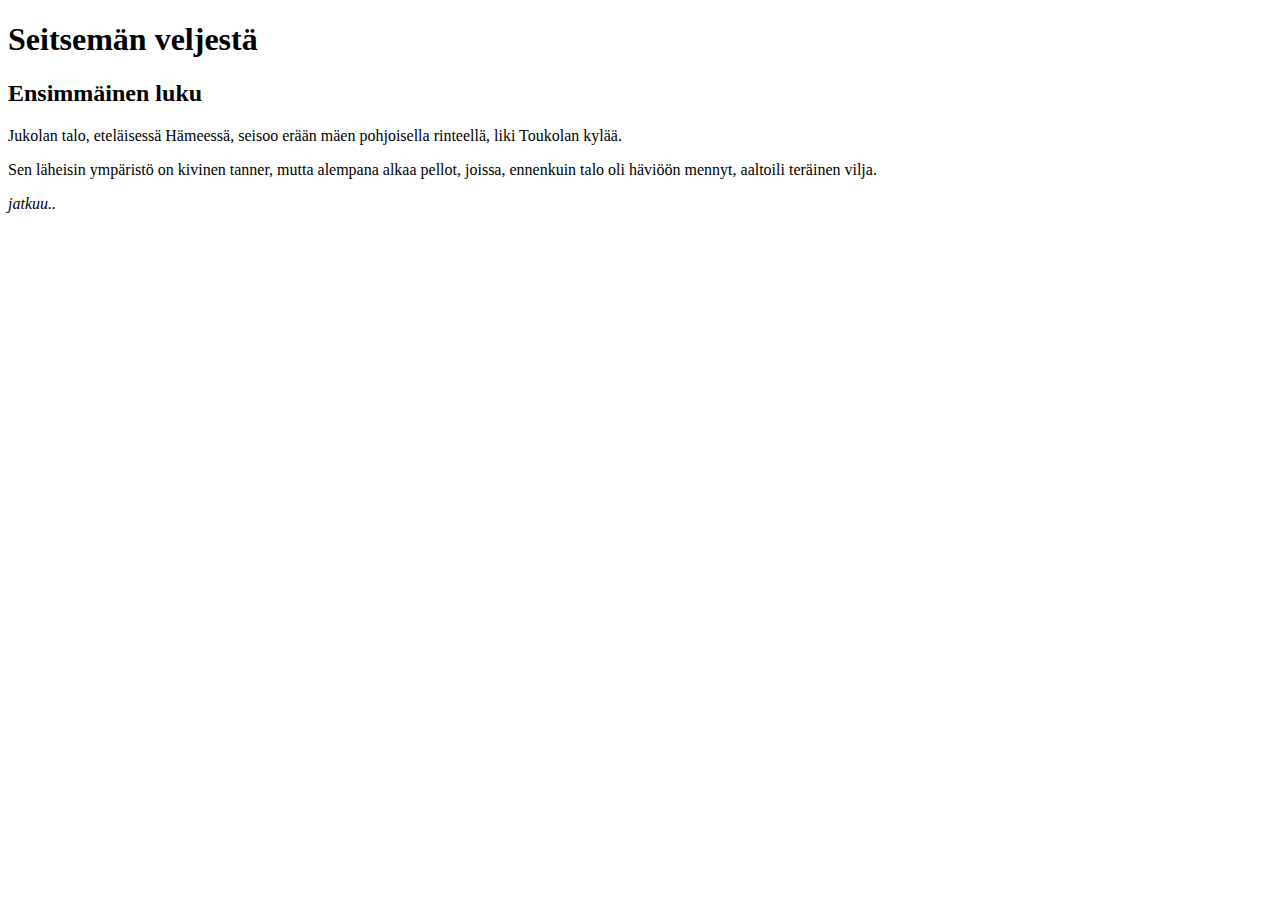
==== index.html @ 6da55875 "Osa 3. Toinen tehtävä" ====
<!DOCTYPE html>
<html>

<head>
  <meta charset="utf-8">
  <title>Lapio website</title>
</head>

<body>
  <h1>Seitsemän veljestä</h1>
  <h2>Ensimmäinen luku</h2>
  <p>Jukolan talo, eteläisessä Hämeessä, seisoo erään mäen pohjoisella
    rinteellä, liki Toukolan kylää.</p>
  <p>Sen läheisin ympäristö on kivinen tanner, mutta alempana alkaa pellot,
    joissa, ennenkuin talo oli häviöön mennyt, aaltoili teräinen vilja. </p>
  <p><em>jatkuu..</em></p>
</body>

</html>
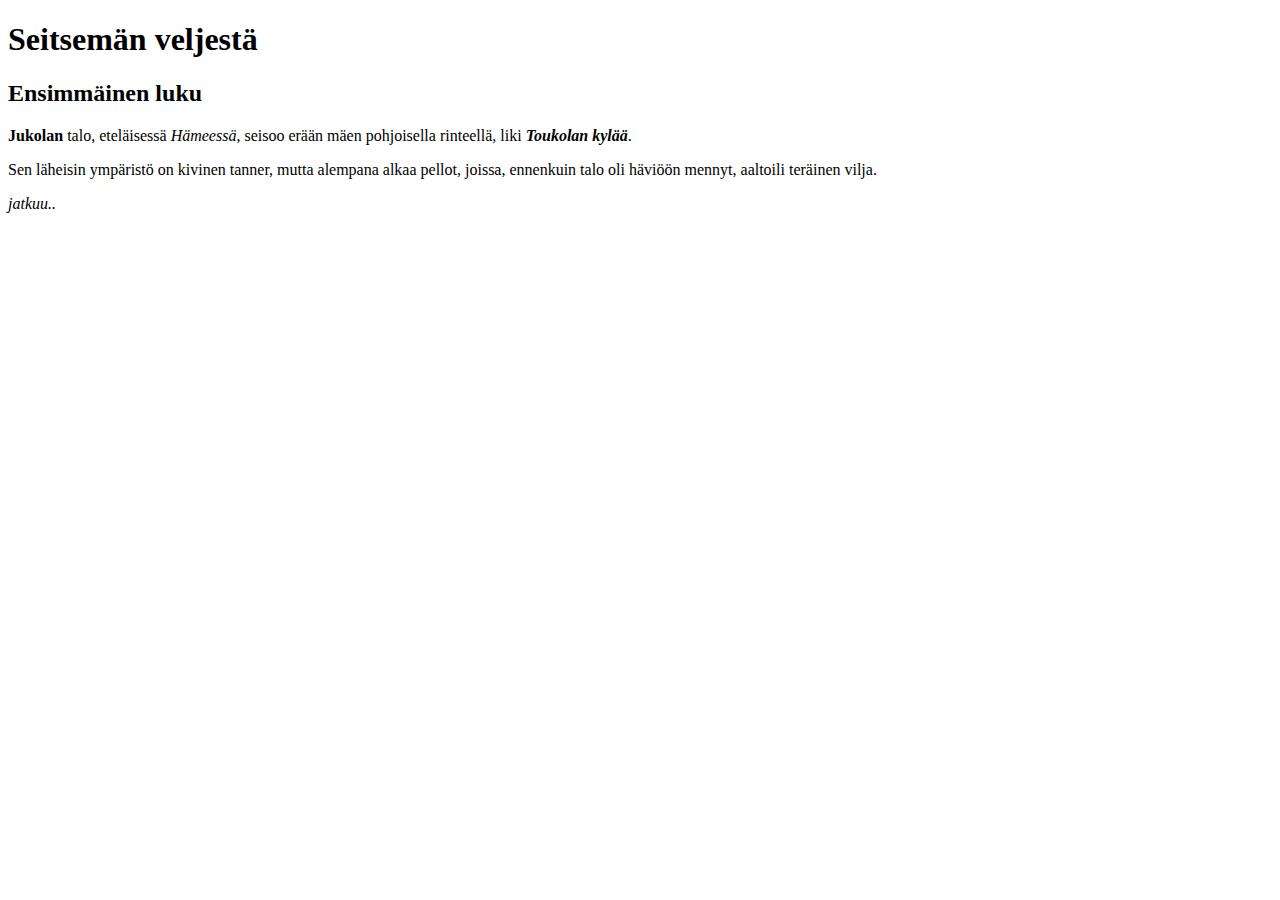
==== commit fe1f975e: "Osa 3. Kolmas tehtävä" ====
--- a/index.html
+++ b/index.html
@@ -9,8 +9,8 @@
 <body>
   <h1>Seitsemän veljestä</h1>
   <h2>Ensimmäinen luku</h2>
-  <p>Jukolan talo, eteläisessä Hämeessä, seisoo erään mäen pohjoisella
-    rinteellä, liki Toukolan kylää.</p>
+  <p><strong>Jukolan</strong> talo, eteläisessä <em>Hämeessä</em>, seisoo erään mäen pohjoisella
+    rinteellä, liki <strong><em>Toukolan kylää</em></strong>.</p>
   <p>Sen läheisin ympäristö on kivinen tanner, mutta alempana alkaa pellot,
     joissa, ennenkuin talo oli häviöön mennyt, aaltoili teräinen vilja. </p>
   <p><em>jatkuu..</em></p>
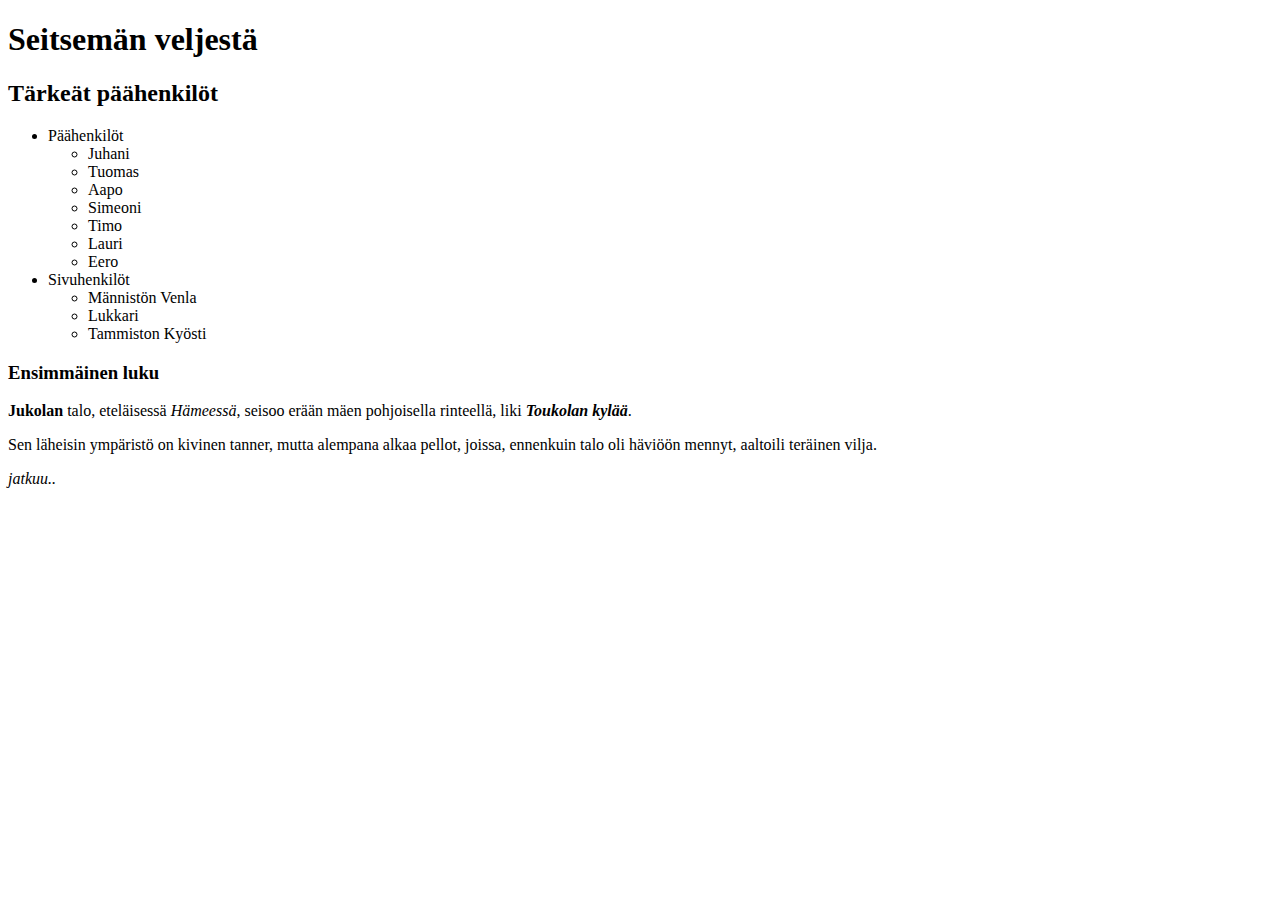
==== commit 4f308e95: "Osa 3. Neljäs tehtävä" ====
--- a/index.html
+++ b/index.html
@@ -8,12 +8,35 @@
 
 <body>
   <h1>Seitsemän veljestä</h1>
-  <h2>Ensimmäinen luku</h2>
-  <p><strong>Jukolan</strong> talo, eteläisessä <em>Hämeessä</em>, seisoo erään mäen pohjoisella
-    rinteellä, liki <strong><em>Toukolan kylää</em></strong>.</p>
-  <p>Sen läheisin ympäristö on kivinen tanner, mutta alempana alkaa pellot,
-    joissa, ennenkuin talo oli häviöön mennyt, aaltoili teräinen vilja. </p>
-  <p><em>jatkuu..</em></p>
+  <h2>Tärkeät päähenkilöt</h2>
+    <ul>
+      <li>Päähenkilöt</li>
+      <ul>
+        <li>Juhani</li>
+        <li>Tuomas</li>
+        <li>Aapo</li>
+        <li>Simeoni</li>
+        <li>Timo</li>
+        <li>Lauri</li>
+        <li>Eero</li>
+      </ul>
+      <li>Sivuhenkilöt</li>
+      <ul>
+        <li>Männistön Venla</li>
+        <li>Lukkari</li>
+        <li>Tammiston Kyösti</li>
+      </ul>
+    </ul>
+  <h3>Ensimmäinen luku</h3>
+  <p>
+    <strong>Jukolan</strong> talo, eteläisessä <em>Hämeessä</em>, seisoo erään mäen pohjoisella
+    rinteellä, liki <strong><em>Toukolan kylää</em></strong>.
+  </p>
+  <p>
+    Sen läheisin ympäristö on kivinen tanner, mutta alempana alkaa pellot,
+    joissa, ennenkuin talo oli häviöön mennyt, aaltoili teräinen vilja. 
+  </p>
+  <em>jatkuu..</em>
 </body>
 
 </html>
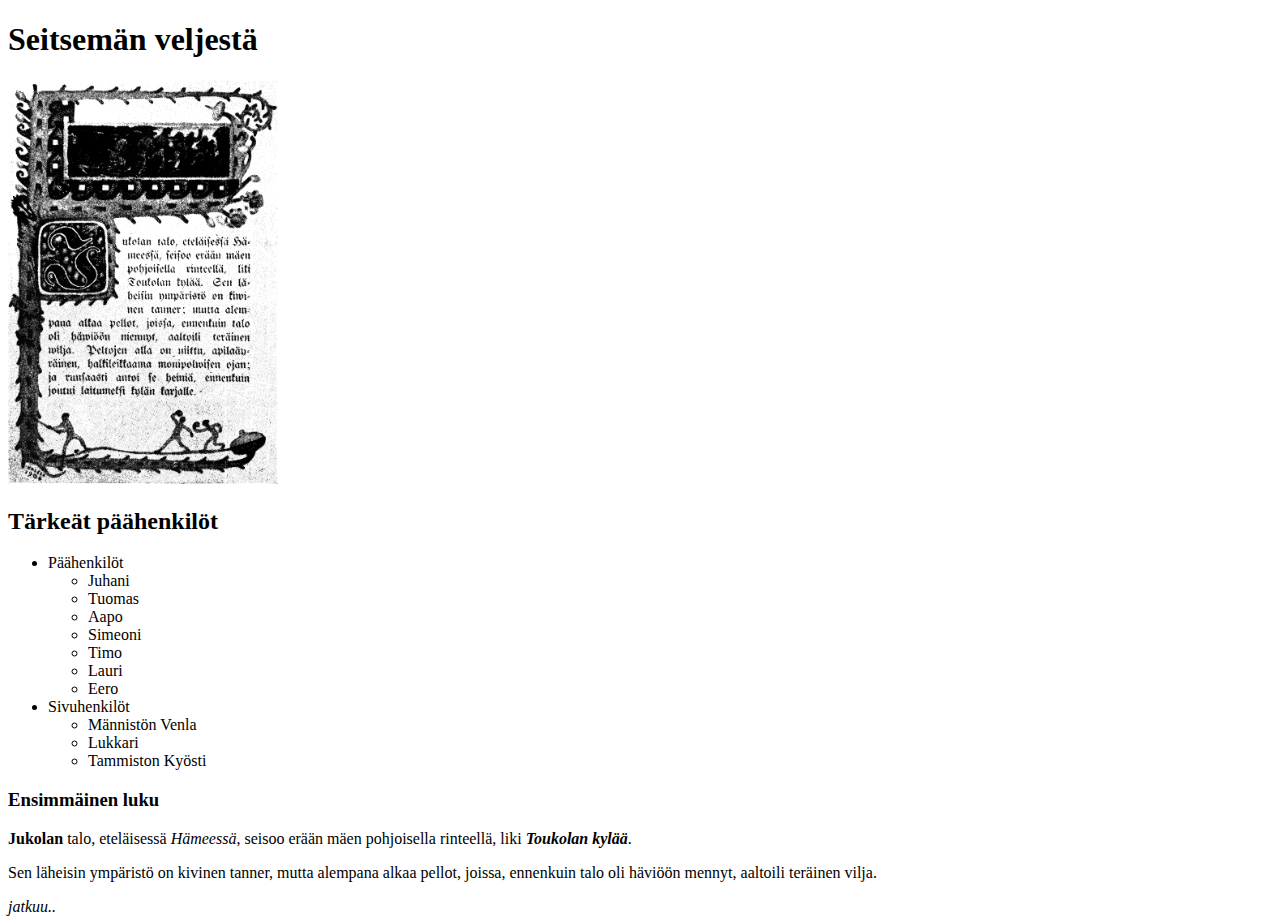
==== commit cc6d5412: "Osa 3. Viides tehtävä" ====
--- a/index.html
+++ b/index.html
@@ -8,6 +8,7 @@
 
 <body>
   <h1>Seitsemän veljestä</h1>
+  <img src="assets/Seitsemän_veljestä.png" alt="sivu Seitsemästä veljeksestä" width="270"/>
   <h2>Tärkeät päähenkilöt</h2>
     <ul>
       <li>Päähenkilöt</li>
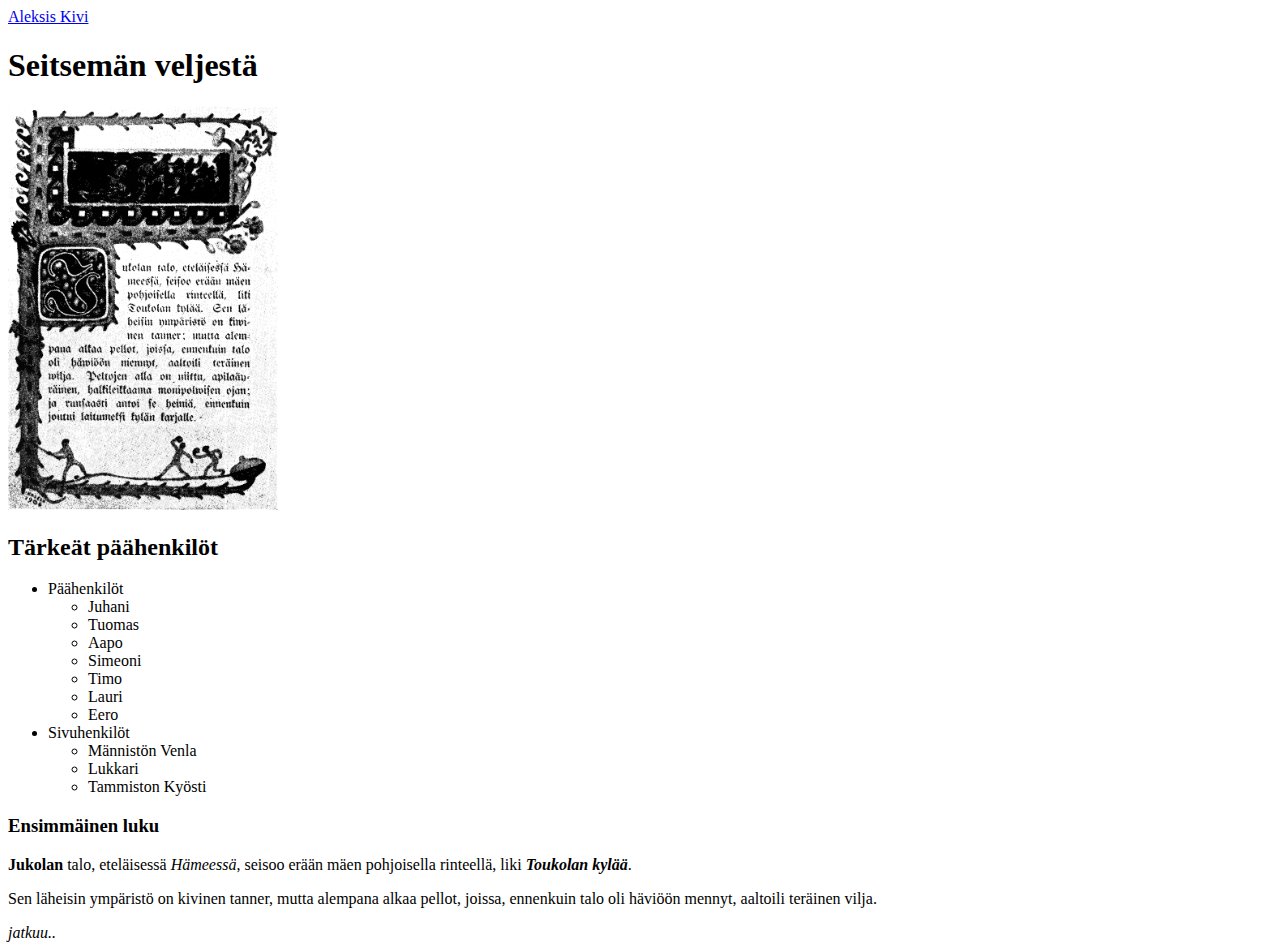
==== commit 503a5b2f: "Osa 3. Kuudes tehtävä" ====
--- a/index.html
+++ b/index.html
@@ -7,6 +7,7 @@
 </head>
 
 <body>
+  <a href="aleksis_kivi.html">Aleksis Kivi</a>
   <h1>Seitsemän veljestä</h1>
   <img src="assets/Seitsemän_veljestä.png" alt="sivu Seitsemästä veljeksestä" width="270"/>
   <h2>Tärkeät päähenkilöt</h2>
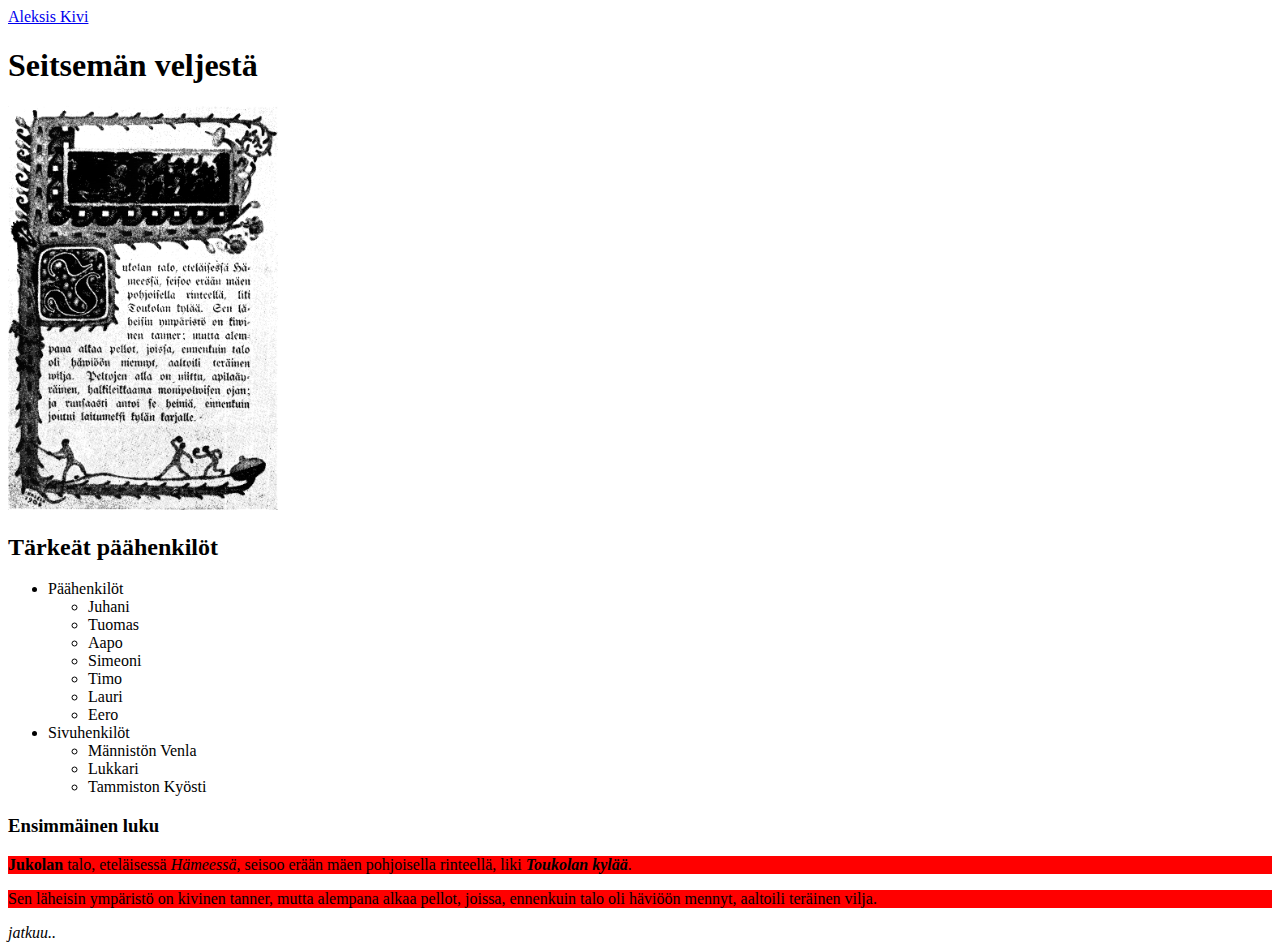
==== commit c9b4d1ba: "Osa 3. Seitsemäs tehtävä" ====
--- a/index.html
+++ b/index.html
@@ -4,6 +4,7 @@
 <head>
   <meta charset="utf-8">
   <title>Lapio website</title>
+  <link rel="stylesheet" href="style.css">
 </head>
 
 <body>
--- a/style.css
+++ b/style.css
@@ -0,0 +1 @@
+p { background-color: red; }
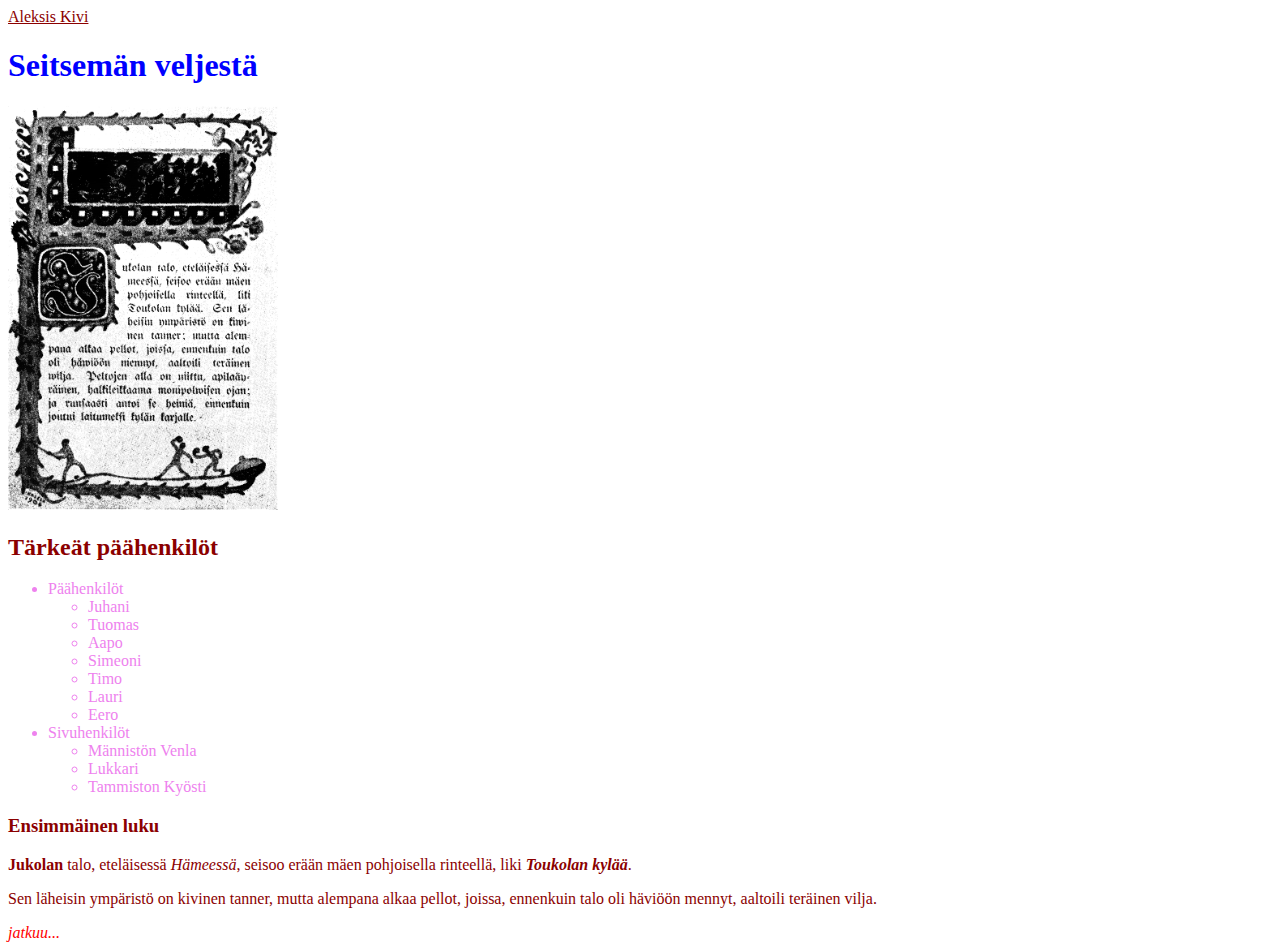
==== commit cc75dfd6: "Osa 3. Kahdeksas tehtävä" ====
--- a/index.html
+++ b/index.html
@@ -39,7 +39,7 @@
     Sen läheisin ympäristö on kivinen tanner, mutta alempana alkaa pellot,
     joissa, ennenkuin talo oli häviöön mennyt, aaltoili teräinen vilja. 
   </p>
-  <em>jatkuu..</em>
+  <em class="jatkuu">jatkuu...</em>
 </body>
 
 </html>
--- a/style.css
+++ b/style.css
@@ -1 +1,6 @@
-p { background-color: red; }
+h1 {color:blue}
+h2, h3 {color:darkred}
+li {color: violet;}
+* { color: darkred; }
+
+.jatkuu {color:red}
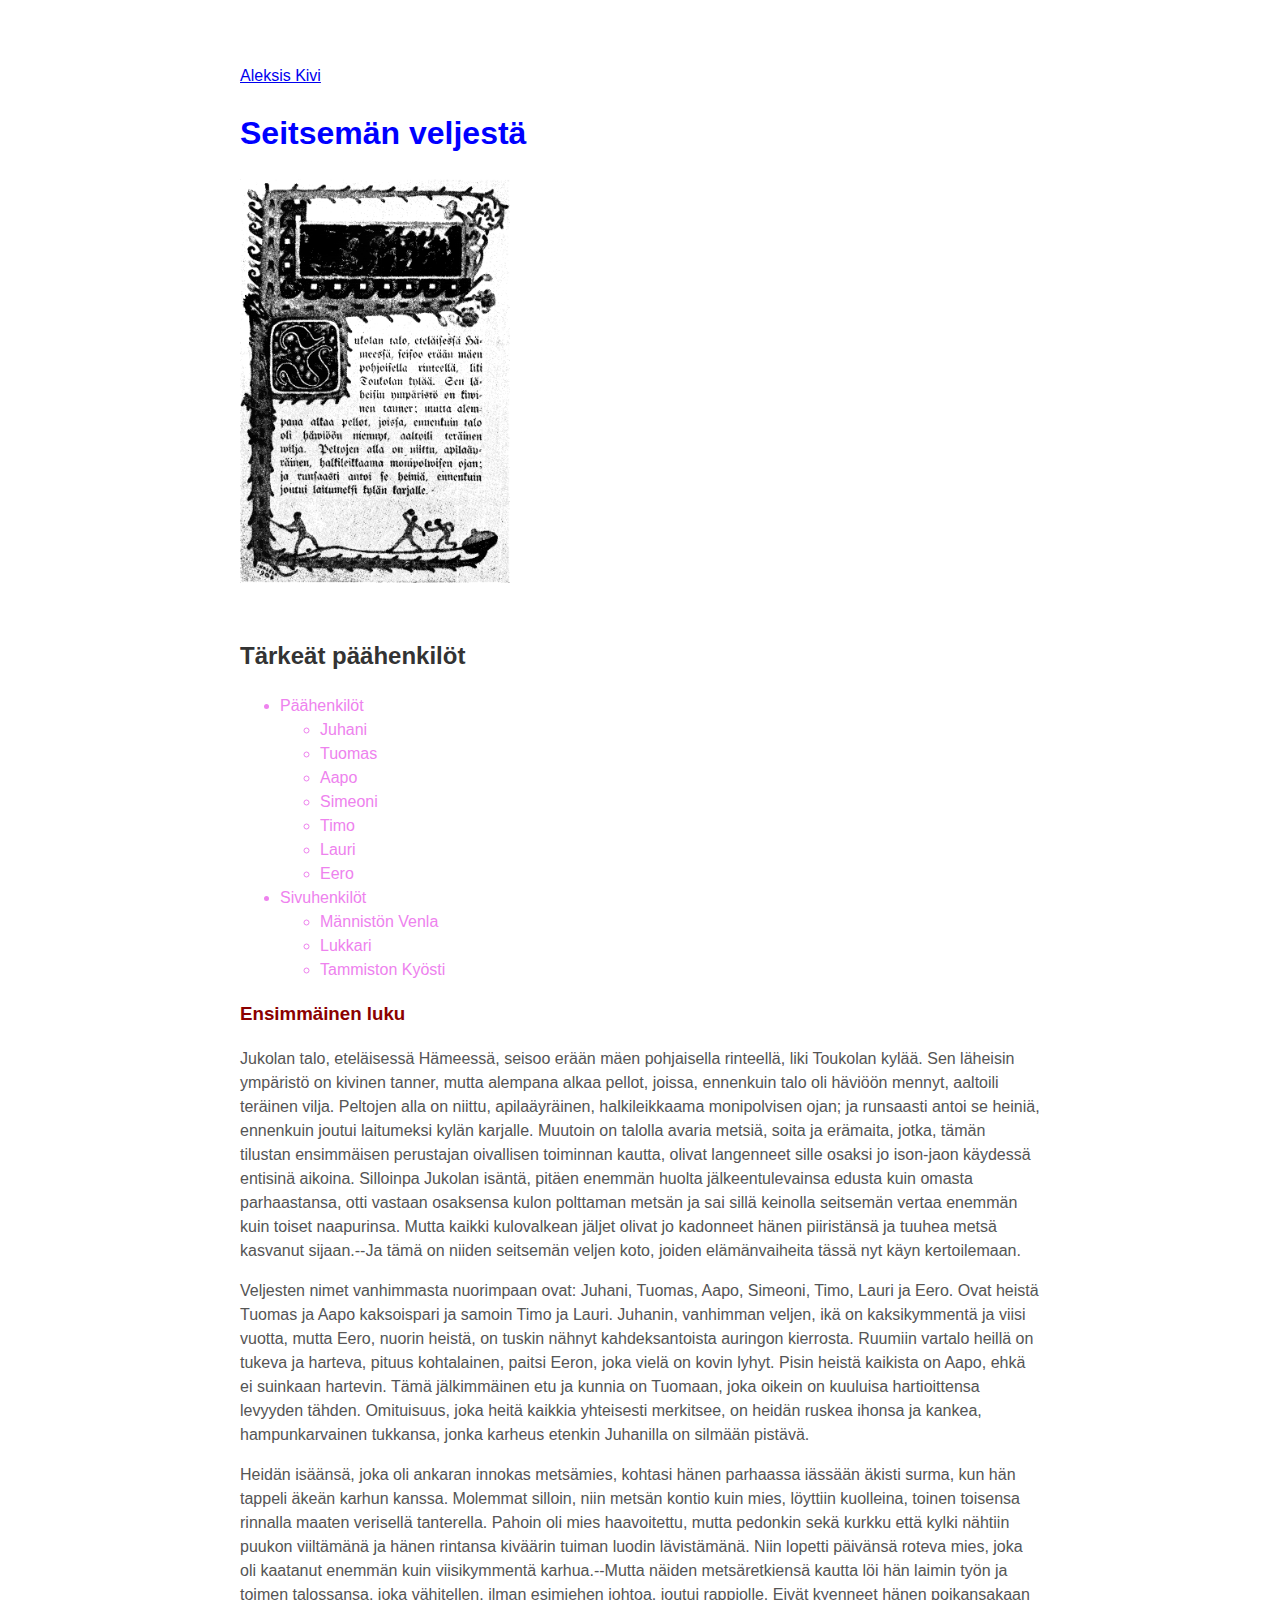
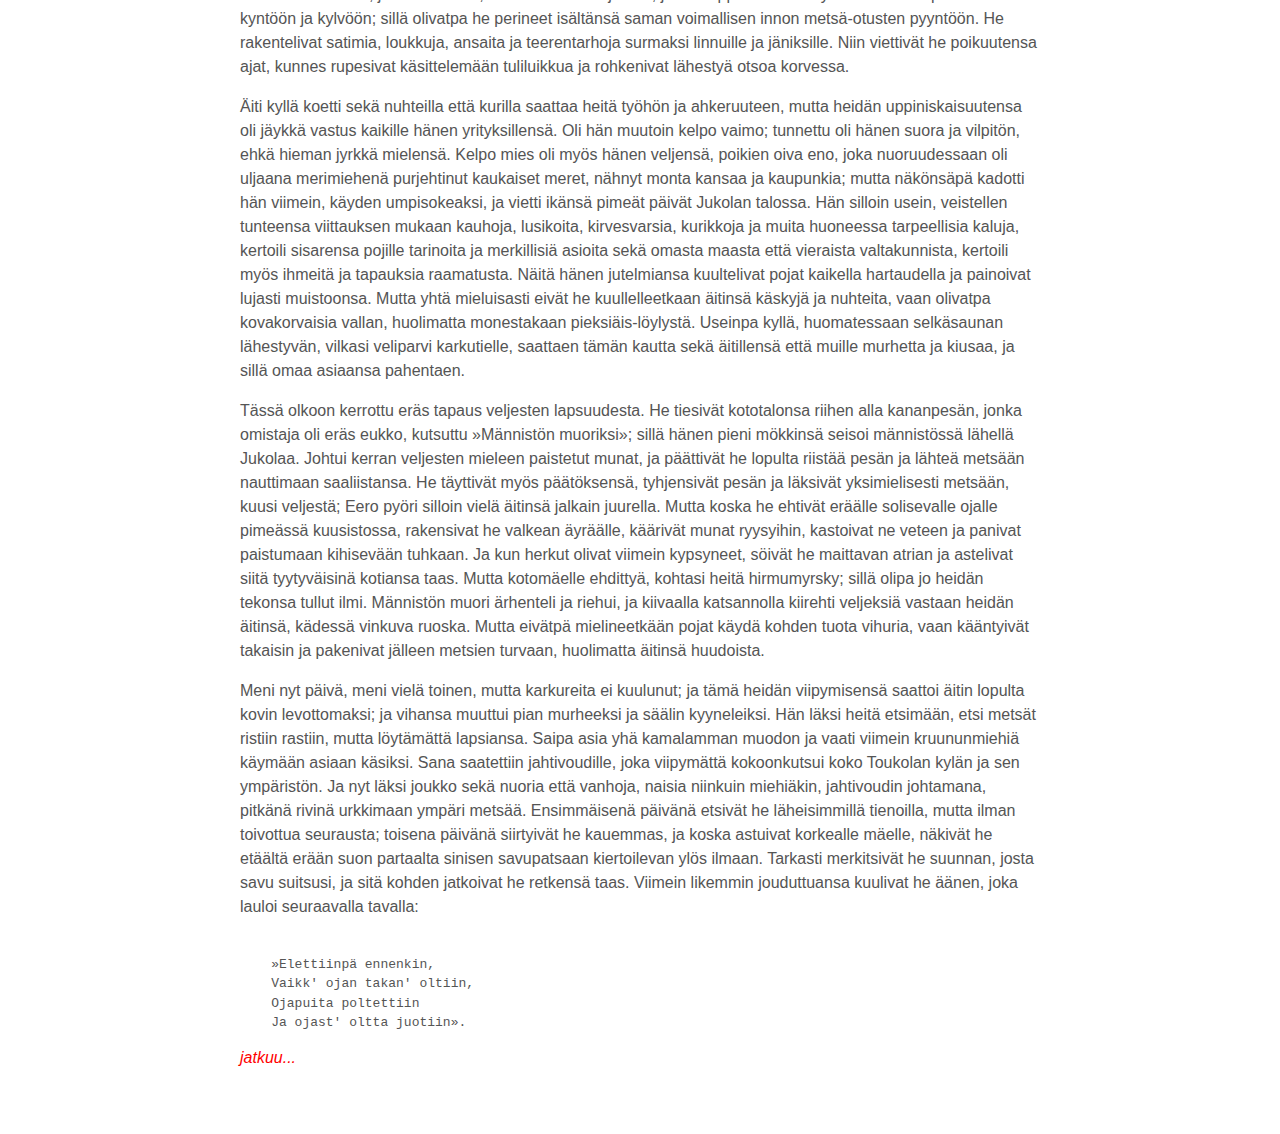
==== commit a6fd9986: "Osa 3. Yhdestoista tehtävä" ====
--- a/index.html
+++ b/index.html
@@ -32,13 +32,121 @@
     </ul>
   <h3>Ensimmäinen luku</h3>
   <p>
-    <strong>Jukolan</strong> talo, eteläisessä <em>Hämeessä</em>, seisoo erään mäen pohjoisella
-    rinteellä, liki <strong><em>Toukolan kylää</em></strong>.
+    Jukolan talo, eteläisessä Hämeessä, seisoo erään mäen pohjaisella
+rinteellä, liki Toukolan kylää. Sen läheisin ympäristö on kivinen
+tanner, mutta alempana alkaa pellot, joissa, ennenkuin talo oli häviöön
+mennyt, aaltoili teräinen vilja. Peltojen alla on niittu, apilaäyräinen,
+halkileikkaama monipolvisen ojan; ja runsaasti antoi se heiniä,
+ennenkuin joutui laitumeksi kylän karjalle. Muutoin on talolla avaria
+metsiä, soita ja erämaita, jotka, tämän tilustan ensimmäisen perustajan
+oivallisen toiminnan kautta, olivat langenneet sille osaksi jo ison-jaon
+käydessä entisinä aikoina. Silloinpa Jukolan isäntä, pitäen enemmän
+huolta jälkeentulevainsa edusta kuin omasta parhaastansa, otti vastaan
+osaksensa kulon polttaman metsän ja sai sillä keinolla seitsemän vertaa
+enemmän kuin toiset naapurinsa. Mutta kaikki kulovalkean jäljet olivat
+jo kadonneet hänen piiristänsä ja tuuhea metsä kasvanut sijaan.--Ja tämä
+on niiden seitsemän veljen koto, joiden elämänvaiheita tässä nyt käyn
+kertoilemaan.
   </p>
   <p>
-    Sen läheisin ympäristö on kivinen tanner, mutta alempana alkaa pellot,
-    joissa, ennenkuin talo oli häviöön mennyt, aaltoili teräinen vilja. 
-  </p>
+Veljesten nimet vanhimmasta nuorimpaan ovat: Juhani, Tuomas, Aapo,
+Simeoni, Timo, Lauri ja Eero. Ovat heistä Tuomas ja Aapo kaksoispari ja
+samoin Timo ja Lauri. Juhanin, vanhimman veljen, ikä on kaksikymmentä ja
+viisi vuotta, mutta Eero, nuorin heistä, on tuskin nähnyt
+kahdeksantoista auringon kierrosta. Ruumiin vartalo heillä on tukeva ja
+harteva, pituus kohtalainen, paitsi Eeron, joka vielä on kovin lyhyt.
+Pisin heistä kaikista on Aapo, ehkä ei suinkaan hartevin. Tämä
+jälkimmäinen etu ja kunnia on Tuomaan, joka oikein on kuuluisa
+hartioittensa levyyden tähden. Omituisuus, joka heitä kaikkia yhteisesti
+merkitsee, on heidän ruskea ihonsa ja kankea, hampunkarvainen tukkansa,
+jonka karheus etenkin Juhanilla on silmään pistävä.
+</p>
+<p>
+Heidän isäänsä, joka oli ankaran innokas metsämies, kohtasi hänen
+parhaassa iässään äkisti surma, kun hän tappeli äkeän karhun kanssa.
+Molemmat silloin, niin metsän kontio kuin mies, löyttiin kuolleina,
+toinen toisensa rinnalla maaten verisellä tanterella. Pahoin oli mies
+haavoitettu, mutta pedonkin sekä kurkku että kylki nähtiin puukon
+viiltämänä ja hänen rintansa kiväärin tuiman luodin lävistämänä. Niin
+lopetti päivänsä roteva mies, joka oli kaatanut enemmän kuin
+viisikymmentä karhua.--Mutta näiden metsäretkiensä kautta löi hän laimin
+työn ja toimen talossansa, joka vähitellen, ilman esimiehen johtoa,
+joutui rappiolle. Eivät kyenneet hänen poikansakaan kyntöön ja kylvöön;
+sillä olivatpa he perineet isältänsä saman voimallisen innon
+metsä-otusten pyyntöön. He rakentelivat satimia, loukkuja, ansaita ja
+teerentarhoja surmaksi linnuille ja jäniksille. Niin viettivät he
+poikuutensa ajat, kunnes rupesivat käsittelemään tuliluikkua ja
+rohkenivat lähestyä otsoa korvessa.
+</p>
+<p>
+
+
+Äiti kyllä koetti sekä nuhteilla että kurilla saattaa heitä työhön ja
+ahkeruuteen, mutta heidän uppiniskaisuutensa oli jäykkä vastus kaikille
+hänen yrityksillensä. Oli hän muutoin kelpo vaimo; tunnettu oli hänen
+suora ja vilpitön, ehkä hieman jyrkkä mielensä. Kelpo mies oli myös
+hänen veljensä, poikien oiva eno, joka nuoruudessaan oli uljaana
+merimiehenä purjehtinut kaukaiset meret, nähnyt monta kansaa ja
+kaupunkia; mutta näkönsäpä kadotti hän viimein, käyden umpisokeaksi, ja
+vietti ikänsä pimeät päivät Jukolan talossa. Hän silloin usein,
+veistellen tunteensa viittauksen mukaan kauhoja, lusikoita,
+kirvesvarsia, kurikkoja ja muita huoneessa tarpeellisia kaluja, kertoili
+sisarensa pojille tarinoita ja merkillisiä asioita sekä omasta maasta
+että vieraista valtakunnista, kertoili myös ihmeitä ja tapauksia
+raamatusta. Näitä hänen jutelmiansa kuultelivat pojat kaikella
+hartaudella ja painoivat lujasti muistoonsa. Mutta yhtä mieluisasti
+eivät he kuullelleetkaan äitinsä käskyjä ja nuhteita, vaan olivatpa
+kovakorvaisia vallan, huolimatta monestakaan pieksiäis-löylystä. Useinpa
+kyllä, huomatessaan selkäsaunan lähestyvän, vilkasi veliparvi
+karkutielle, saattaen tämän kautta sekä äitillensä että muille murhetta
+ja kiusaa, ja sillä omaa asiaansa pahentaen.
+</p>
+<p>
+
+Tässä olkoon kerrottu eräs tapaus veljesten lapsuudesta. He tiesivät
+kototalonsa riihen alla kananpesän, jonka omistaja oli eräs eukko,
+kutsuttu »Männistön muoriksi»; sillä hänen pieni mökkinsä seisoi
+männistössä lähellä Jukolaa. Johtui kerran veljesten mieleen paistetut
+munat, ja päättivät he lopulta riistää pesän ja lähteä metsään
+nauttimaan saaliistansa. He täyttivät myös päätöksensä, tyhjensivät
+pesän ja läksivät yksimielisesti metsään, kuusi veljestä; Eero pyöri
+silloin vielä äitinsä jalkain juurella. Mutta koska he ehtivät eräälle
+solisevalle ojalle pimeässä kuusistossa, rakensivat he valkean äyräälle,
+käärivät munat ryysyihin, kastoivat ne veteen ja panivat paistumaan
+kihisevään tuhkaan. Ja kun herkut olivat viimein kypsyneet, söivät he
+maittavan atrian ja astelivat siitä tyytyväisinä kotiansa taas. Mutta
+kotomäelle ehdittyä, kohtasi heitä hirmumyrsky; sillä olipa jo heidän
+tekonsa tullut ilmi. Männistön muori ärhenteli ja riehui, ja kiivaalla
+katsannolla kiirehti veljeksiä vastaan heidän äitinsä, kädessä vinkuva
+ruoska. Mutta eivätpä mielineetkään pojat käydä kohden tuota vihuria,
+vaan kääntyivät takaisin ja pakenivat jälleen metsien turvaan,
+huolimatta äitinsä huudoista.
+</p>
+<p>
+
+Meni nyt päivä, meni vielä toinen, mutta karkureita ei kuulunut; ja tämä
+heidän viipymisensä saattoi äitin lopulta kovin levottomaksi; ja vihansa
+muuttui pian murheeksi ja säälin kyyneleiksi. Hän läksi heitä etsimään,
+etsi metsät ristiin rastiin, mutta löytämättä lapsiansa. Saipa asia yhä
+kamalamman muodon ja vaati viimein kruununmiehiä käymään asiaan käsiksi.
+Sana saatettiin jahtivoudille, joka viipymättä kokoonkutsui koko
+Toukolan kylän ja sen ympäristön. Ja nyt läksi joukko sekä nuoria että
+vanhoja, naisia niinkuin miehiäkin, jahtivoudin johtamana, pitkänä
+rivinä urkkimaan ympäri metsää. Ensimmäisenä päivänä etsivät he
+läheisimmillä tienoilla, mutta ilman toivottua seurausta; toisena
+päivänä siirtyivät he kauemmas, ja koska astuivat korkealle mäelle,
+näkivät he etäältä erään suon partaalta sinisen savupatsaan kiertoilevan
+ylös ilmaan. Tarkasti merkitsivät he suunnan, josta savu suitsusi, ja
+sitä kohden jatkoivat he retkensä taas. Viimein likemmin jouduttuansa
+kuulivat he äänen, joka lauloi seuraavalla tavalla:
+</p>
+<pre>
+
+    »Elettiinpä ennenkin,
+    Vaikk' ojan takan' oltiin,
+    Ojapuita poltettiin
+    Ja ojast' oltta juotiin».
+</pre>
   <em class="jatkuu">jatkuu...</em>
 </body>
 
--- a/style.css
+++ b/style.css
@@ -1,6 +1,24 @@
+body {
+    color: #555;
+    font-family: 'Helvetica', 'Arial', sans-serif;
+    margin: 0 auto;
+    max-width: 50em;
+    line-height: 1.5;
+    padding: 4em 1em;
+}
 h1 {color:blue}
 h2, h3 {color:darkred}
 li {color: violet;}
-* { color: darkred; }
 
 .jatkuu {color:red}
+h2 {
+    color: #333;
+    margin-top: 1em;
+    padding-top: 1em;
+}
+  
+code {
+    padding: 2px 4px;
+    vertical-align: text-bottom;
+    background: #eee;
+}